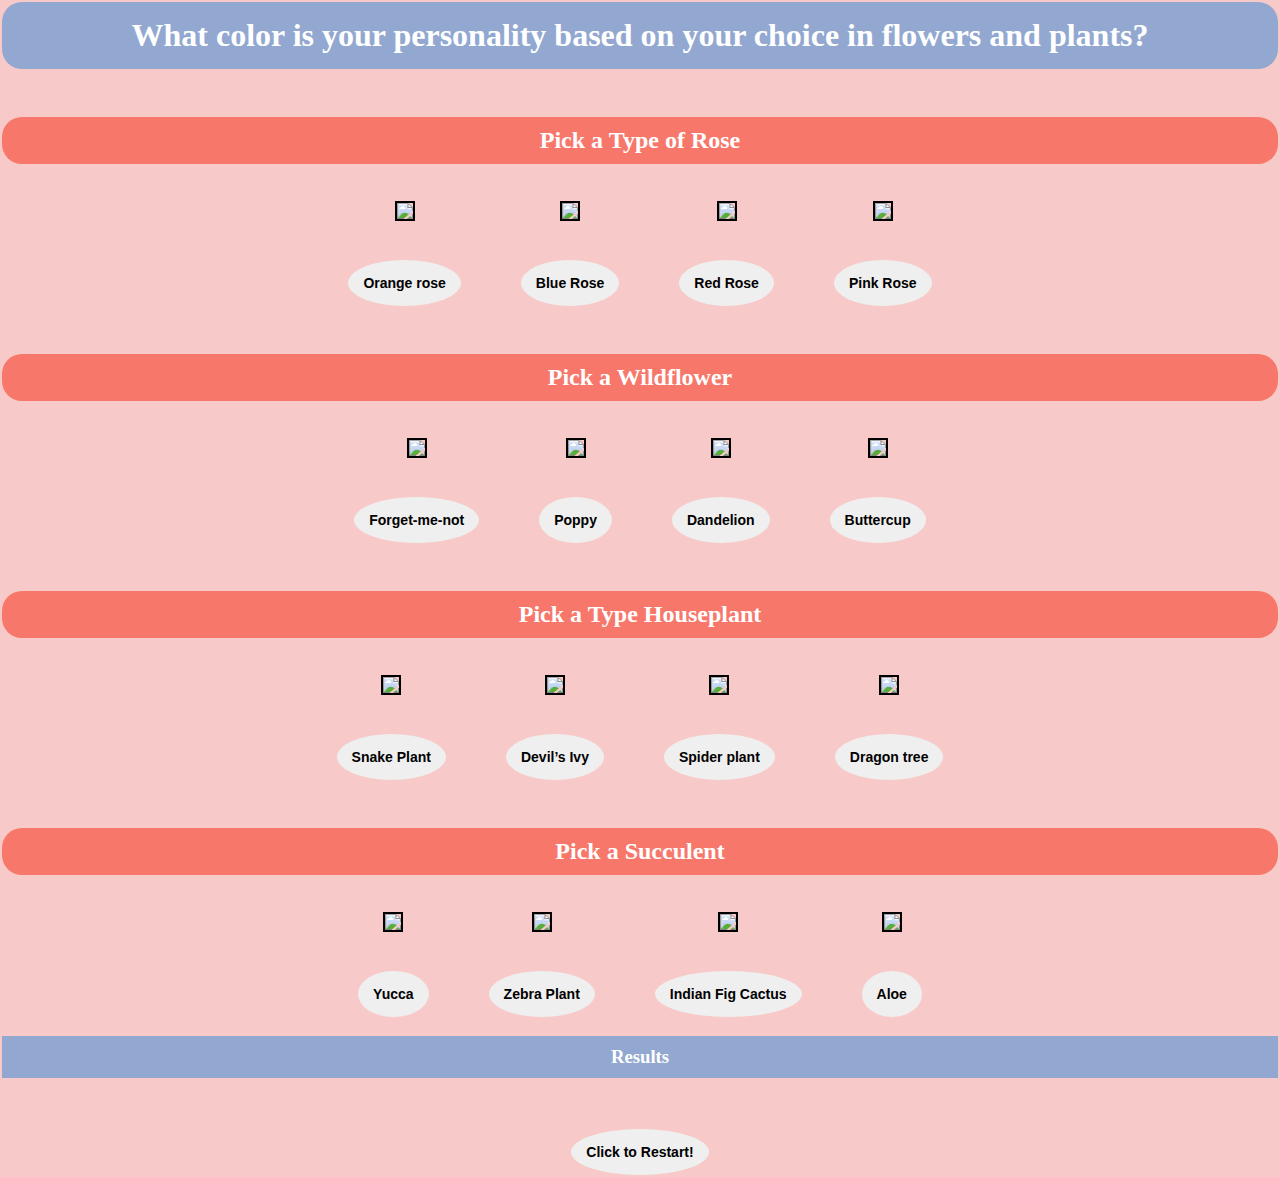
==== index.html @ db7b5863 "Change to index.html" ====
<!DOCTYPE html>
<html lang="en">
  <head>
    <title>Personality Quiz</title>
    <meta charset="utf-8">
    <meta http-equiv="X-UA-Compatible" content="IE=edge">
    <meta name="viewport" content="width=device-width, initial-scale=1">

    <!-- import the webpage's stylesheet -->
    <link rel="stylesheet" href="/style.css">

    <!-- import the webpage's javascript file -->
    <script src="/script.js" defer></script>
  </head>
  <body>
  <h1>What color is your personality based on your choice in flowers and plants?</h1>

    <h2>Pick a Type of Rose</h2>
    <div class="question">
      <div class="answer-choice">
        <img src="https://cdn.glitch.com/6a3a3d98-5eb7-41ba-97d2-f7c35255fe9b%2F19108.jpg?v=1592393466550">
        <br>
        <button id="q1a1"> Orange rose</button>
      </div>
      <div class="answer-choice">
        <img src="https://cdn.glitch.com/6a3a3d98-5eb7-41ba-97d2-f7c35255fe9b%2Fdownload%20(1).jpg?v=1592393461726">
        <br>
        <button id="q1a2"> Blue Rose</button>
      </div>
      <div class="answer-choice">
        <img src="https://cdn.glitch.com/6a3a3d98-5eb7-41ba-97d2-f7c35255fe9b%2F33060.jpg?v=1592393458981">
        <br>
        <button id="q1a3">Red Rose</button>
      </div>
      <div class="answer-choice">
        <img src="https://cdn.glitch.com/6a3a3d98-5eb7-41ba-97d2-f7c35255fe9b%2F5287e542461549c246b18a50492619c2.jpg?v=1592393454473">
        <br>
        <button id="q1a4">Pink Rose</button>
      </div>
    </div>

    <h2>Pick a Wildflower</h2>
    <div class="question">
      <div class="answer-choice">
        <img src="https://cdn.glitch.com/6a3a3d98-5eb7-41ba-97d2-f7c35255fe9b%2F2496.jpg?v=1592395433643">
        <br>
        <button id="q2a1"> Forget-me-not</button>
      </div>
      <div class="answer-choice">
        <img src="https://cdn.glitch.com/6a3a3d98-5eb7-41ba-97d2-f7c35255fe9b%2Fshutterstock_159767393_1400x.jpg?v=1592395448915">
        <br>
        <button id="q2a2">Poppy</button>
      </div>
      <div class="answer-choice">
        <img src="https://cdn.glitch.com/6a3a3d98-5eb7-41ba-97d2-f7c35255fe9b%2Fdandelions-1030x687.jpg?v=1592395443740">
        <br>
        <button id="q2a3">Dandelion</button>
      </div>
      <div class="answer-choice">
        <img src="https://cdn.glitch.com/6a3a3d98-5eb7-41ba-97d2-f7c35255fe9b%2F5155.jpg?v=1592395438824">
        <br>
        <button id="q2a4">Buttercup</button>
      </div>
    </div>

    <h2>Pick a Type Houseplant</h2>
    <div class="question">
      <div class="answer-choice">
        <img src="https://cdn.glitch.com/6a3a3d98-5eb7-41ba-97d2-f7c35255fe9b%2Fpure-beauty-farms-house-plants-dc10sanlaur-64_1000.jpg?v=1592401063405">
        <br>
        <button id="q3a1">Snake Plant</button>
      </div>
      <div class="answer-choice">
        <img src="https://cdn.glitch.com/6a3a3d98-5eb7-41ba-97d2-f7c35255fe9b%2Fimage.jpg?v=1592401067511">
        <br>
        <button id="q3a2">Devil’s Ivy</button>
      </div>
      <div class="answer-choice">
        <img src="https://cdn.glitch.com/6a3a3d98-5eb7-41ba-97d2-f7c35255fe9b%2Fspider-plants-chlorophytum-definition-1902773-01b-b3f60dce30a64c399d52b5538417cc7d.jpg?v=1592401077520">
        <br>
        <button id="q3a3">Spider plant</button>
      </div>
      <div class="answer-choice">
        <img src="https://cdn.glitch.com/6a3a3d98-5eb7-41ba-97d2-f7c35255fe9b%2Fgrow-dracaena-marginata-indoors-1902749-2-983c52a2805144d899408949969a5728.jpg?v=1592401072705">
        <br>
        <button id="q3a4">Dragon tree</button>
      </div>
    </div>

    <h2>Pick a Succulent </h2>
    <div class="question">
      <div class="answer-choice">
        <img src="https://cdn.glitch.com/6a3a3d98-5eb7-41ba-97d2-f7c35255fe9b%2FJ151-06-2.jpg?v=1592401767710">
        <br>
        <button id="q4a1"> Yucca</button>
      </div>
      <div class="answer-choice">
        <img src="https://cdn.glitch.com/6a3a3d98-5eb7-41ba-97d2-f7c35255fe9b%2Fzebra-plant-sc-1024x1024.jpg?v=1592401765074">
        <br>
        <button id="q4a2">Zebra Plant</button>
      </div>
      <div class="answer-choice">
        <img src="https://cdn.glitch.com/6a3a3d98-5eb7-41ba-97d2-f7c35255fe9b%2FOpuntia-ficus-indica-Indian-Fig4-702x527.jpg?v=1592401760556">
        <br>
        <button id="q4a3">Indian Fig Cactus</button>
      </div>
      <div class="answer-choice">
        <img src="https://cdn.glitch.com/6a3a3d98-5eb7-41ba-97d2-f7c35255fe9b%2FUK_advice-gardening-grow-your-own-aloe-vera-plant-care_main.jpg?v=1592401756739">
        <br>
        <button id="q4a4">Aloe</button>
      </div>
    </div>


    <div class="result">
      <h3 id="result"> Results</h3>
      <h4 id="result-img">
      </h4>
      <button id="restartButton">Click to Restart!</button>
    </div>
  </body>
</html>
---- style.css ----
/* CSS files add styling rules to your content */

body {
    font-family: "Benton Sans", "Helvetica Neue", helvetica, arial, sans-serif;
    margin: 2px;
    background-color:#f7cac9;
    text-align: center;
  
  }
  
  h1 { /* quiz title */
    text-align:center;
    color: white;
    font-family: "Georgia", Times, serif;
    background-color:#92a8d1;
    margin:0px;
    padding:15px;
  
    border-radius: 20px;
  }
  
  h1:hover {
    background-color: #034f84;
  }
  h2 { /* questions text  */
    margin-top: 2em;
    color: white;
    background-color:#f7786b;
    text-align:center;
    border-radius: 20px;
    padding:10px;
    font-family: "Georgia", Times, serif;
  }
  
  h3 { /* result text */
   text-align:center;
    color: white;
    font-family: "Georgia", Times, serif;
    background-color:#92a8d1;
    padding:10px;
  
  }
  
  .question {
    display: flex;
    justify-content: center;
    flex-wrap: wrap;
    margin-top: 2em;
  }
  
  #result-img{
    border-style: none;
  }
  
  img {
    height: 10em;
    padding:0px;
    margin:5px;
    border-style: solid;
    border-width: 2px;
  
  
  }
  img:hover {
    border-style: none;
  }
  question:hover{
    border-color: white;
  }
  
  button:hover{
    background-color: #f7786b;
  
  }
  button{
    padding:15px;
    border:0px;
    border-radius: 75%;
    margin:30px;
    margin-bottom:0px;
    font-size: 14px;
    font-weight: bold;
  }
  button:focus  {
    color: #f7786b;
  }
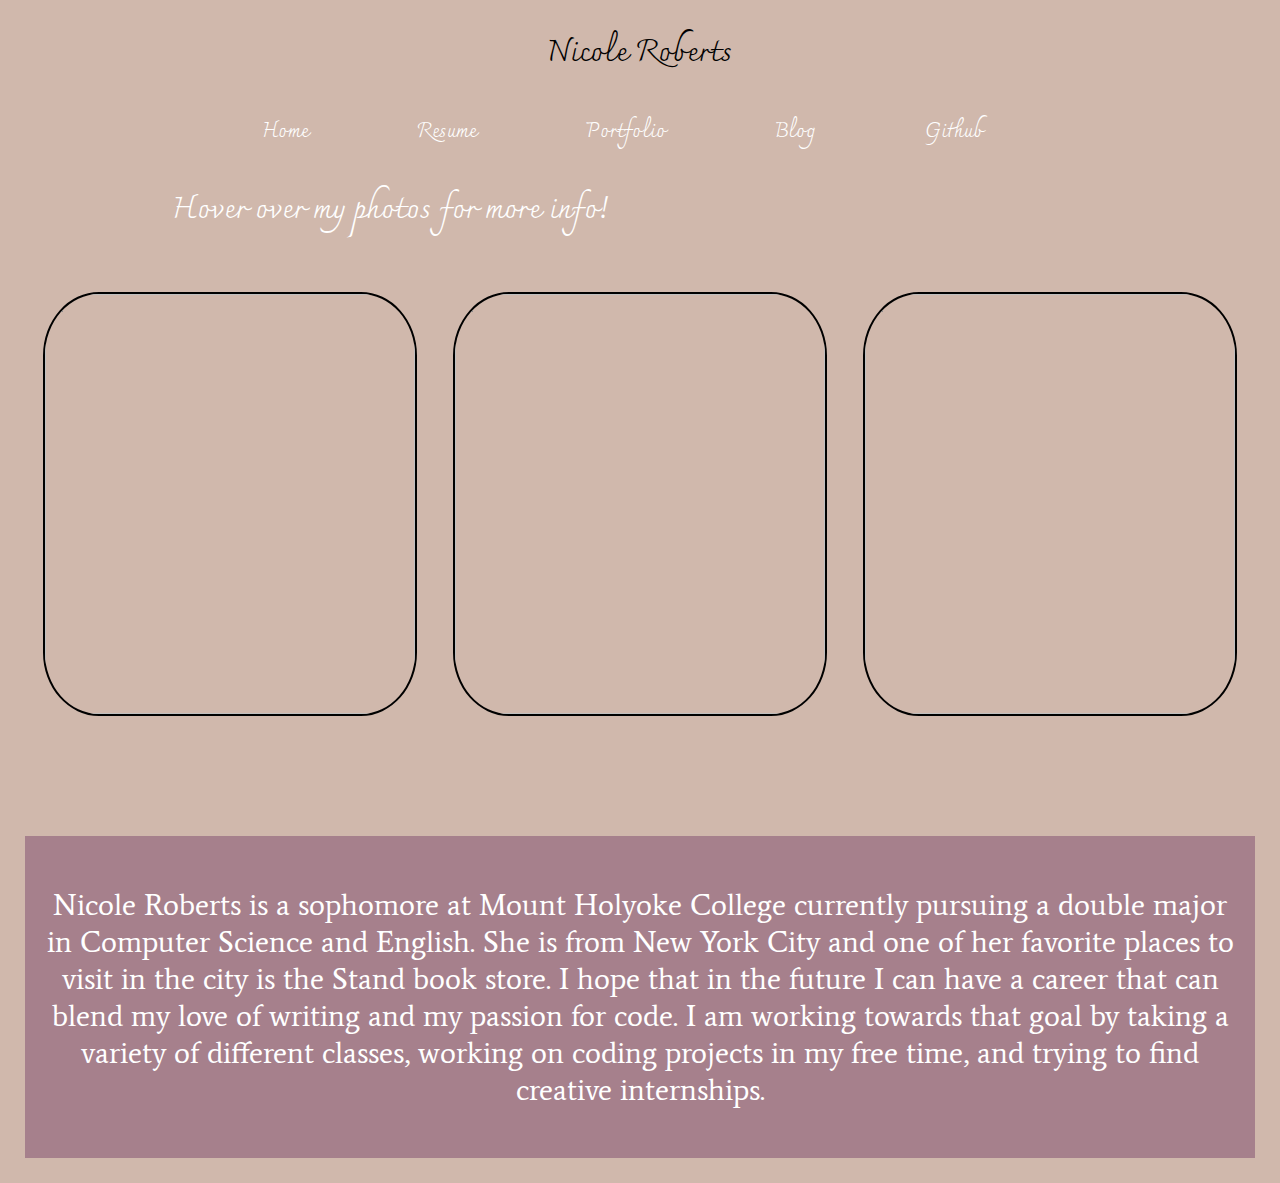
==== commit 1801657c: "Change from Quiz site to Personal Website" ====
--- a/index.html
+++ b/index.html
@@ -1,122 +1,96 @@
 <!DOCTYPE html>
 <html lang="en">
   <head>
-    <title>Personality Quiz</title>
-    <meta charset="utf-8">
-    <meta http-equiv="X-UA-Compatible" content="IE=edge">
-    <meta name="viewport" content="width=device-width, initial-scale=1">
+    <meta charset="utf-8" />
+    <meta http-equiv="X-UA-Compatible" content="IE=edge" />
+    <meta name="viewport" content="width=device-width, initial-scale=1" />
+
+    <title>Nicole Roberts Site</title>
 
     <!-- import the webpage's stylesheet -->
-    <link rel="stylesheet" href="/style.css">
+    <link rel="stylesheet" href="/style.css" />
 
     <!-- import the webpage's javascript file -->
     <script src="/script.js" defer></script>
+    <!--Place the Google Font -->
+    <link
+      href="https://fonts.googleapis.com/css?family=Charmonman"
+      rel="stylesheet"
+    />
+    <link
+      href="https://fonts.googleapis.com/css?family=Average"
+      rel="stylesheet"
+    />
   </head>
   <body>
-  <h1>What color is your personality based on your choice in flowers and plants?</h1>
+    <div id="title">
+      Nicole Roberts
+    </div>
+    <div class="flexbox">
+      <div id="navbar">
+        <nav>
+          <ul>
+            <li><a href="index.html">Home</a></li>
+            <li><a href="resume.html">Resume</a></li>
+            <li><a href="">Portfolio</a></li>
+            <li><a href="">Blog</a></li>
+            <li><a href="https://github.com/nicrob121">Github</a></li>
+          </ul>
+        </nav>
+      </div>
 
-    <h2>Pick a Type of Rose</h2>
-    <div class="question">
-      <div class="answer-choice">
-        <img src="https://cdn.glitch.com/6a3a3d98-5eb7-41ba-97d2-f7c35255fe9b%2F19108.jpg?v=1592393466550">
-        <br>
-        <button id="q1a1"> Orange rose</button>
+      <p id="siteText">
+        Hover over my photos for more info!
+      </p>
+      <br />
+      <div id="imageBox">
+        <div class="img_Section">
+          <img
+            class="pics"
+            id="pic1"
+            src="https://cdn.glitch.com/ff4646ac-5364-4ceb-8320-3a2141e66237%2Fnicole%20(2).jpeg?v=1600377470685"
+          />
+          <p class="img_text">
+            Hello! I'm Nicole and welcome to my personal website.
+          </p>
+        </div>
+        <div class="img_Section">
+          <img
+            class="pics"
+            id="pic2"
+            src="https://cdn.glitch.com/ff4646ac-5364-4ceb-8320-3a2141e66237%2FIMG_2025.jpg?v=1600915700208"
+          />
+          <p class="img_text">
+            Currently, I am a college sophomore pursuing a double major in
+            Computer Science and English at Mount Holyoke College.
+          </p>
+        </div>
+
+        <div class="img_Section">
+          <img
+            class="pics"
+            id="pic3"
+            src="https://cdn.glitch.com/ff4646ac-5364-4ceb-8320-3a2141e66237%2FIMG_4831.jpg?v=1600405714089"
+          />
+          <p class="img_text">
+            Some of my favorite hobbies: Playing Video Games, Playing Dungeons
+            and Dragons, Practicing Guitar, Doodling, Reading
+          </p>
+        </div>
       </div>
-      <div class="answer-choice">
-        <img src="https://cdn.glitch.com/6a3a3d98-5eb7-41ba-97d2-f7c35255fe9b%2Fdownload%20(1).jpg?v=1592393461726">
-        <br>
-        <button id="q1a2"> Blue Rose</button>
-      </div>
-      <div class="answer-choice">
-        <img src="https://cdn.glitch.com/6a3a3d98-5eb7-41ba-97d2-f7c35255fe9b%2F33060.jpg?v=1592393458981">
-        <br>
-        <button id="q1a3">Red Rose</button>
-      </div>
-      <div class="answer-choice">
-        <img src="https://cdn.glitch.com/6a3a3d98-5eb7-41ba-97d2-f7c35255fe9b%2F5287e542461549c246b18a50492619c2.jpg?v=1592393454473">
-        <br>
-        <button id="q1a4">Pink Rose</button>
+
+      <div id="text-box1">
+        <p>
+          Nicole Roberts is a sophomore at Mount Holyoke College currently
+          pursuing a double major in Computer Science and English. She is from
+          New York City and one of her favorite places to visit in the city is
+          the Stand book store. I hope that in the future I can have a career
+          that can blend my love of writing and my passion for code. I am
+          working towards that goal by taking a variety of different classes,
+          working on coding projects in my free time, and trying to find
+          creative internships.
+        </p>
       </div>
     </div>
-
-    <h2>Pick a Wildflower</h2>
-    <div class="question">
-      <div class="answer-choice">
-        <img src="https://cdn.glitch.com/6a3a3d98-5eb7-41ba-97d2-f7c35255fe9b%2F2496.jpg?v=1592395433643">
-        <br>
-        <button id="q2a1"> Forget-me-not</button>
-      </div>
-      <div class="answer-choice">
-        <img src="https://cdn.glitch.com/6a3a3d98-5eb7-41ba-97d2-f7c35255fe9b%2Fshutterstock_159767393_1400x.jpg?v=1592395448915">
-        <br>
-        <button id="q2a2">Poppy</button>
-      </div>
-      <div class="answer-choice">
-        <img src="https://cdn.glitch.com/6a3a3d98-5eb7-41ba-97d2-f7c35255fe9b%2Fdandelions-1030x687.jpg?v=1592395443740">
-        <br>
-        <button id="q2a3">Dandelion</button>
-      </div>
-      <div class="answer-choice">
-        <img src="https://cdn.glitch.com/6a3a3d98-5eb7-41ba-97d2-f7c35255fe9b%2F5155.jpg?v=1592395438824">
-        <br>
-        <button id="q2a4">Buttercup</button>
-      </div>
-    </div>
-
-    <h2>Pick a Type Houseplant</h2>
-    <div class="question">
-      <div class="answer-choice">
-        <img src="https://cdn.glitch.com/6a3a3d98-5eb7-41ba-97d2-f7c35255fe9b%2Fpure-beauty-farms-house-plants-dc10sanlaur-64_1000.jpg?v=1592401063405">
-        <br>
-        <button id="q3a1">Snake Plant</button>
-      </div>
-      <div class="answer-choice">
-        <img src="https://cdn.glitch.com/6a3a3d98-5eb7-41ba-97d2-f7c35255fe9b%2Fimage.jpg?v=1592401067511">
-        <br>
-        <button id="q3a2">Devil’s Ivy</button>
-      </div>
-      <div class="answer-choice">
-        <img src="https://cdn.glitch.com/6a3a3d98-5eb7-41ba-97d2-f7c35255fe9b%2Fspider-plants-chlorophytum-definition-1902773-01b-b3f60dce30a64c399d52b5538417cc7d.jpg?v=1592401077520">
-        <br>
-        <button id="q3a3">Spider plant</button>
-      </div>
-      <div class="answer-choice">
-        <img src="https://cdn.glitch.com/6a3a3d98-5eb7-41ba-97d2-f7c35255fe9b%2Fgrow-dracaena-marginata-indoors-1902749-2-983c52a2805144d899408949969a5728.jpg?v=1592401072705">
-        <br>
-        <button id="q3a4">Dragon tree</button>
-      </div>
-    </div>
-
-    <h2>Pick a Succulent </h2>
-    <div class="question">
-      <div class="answer-choice">
-        <img src="https://cdn.glitch.com/6a3a3d98-5eb7-41ba-97d2-f7c35255fe9b%2FJ151-06-2.jpg?v=1592401767710">
-        <br>
-        <button id="q4a1"> Yucca</button>
-      </div>
-      <div class="answer-choice">
-        <img src="https://cdn.glitch.com/6a3a3d98-5eb7-41ba-97d2-f7c35255fe9b%2Fzebra-plant-sc-1024x1024.jpg?v=1592401765074">
-        <br>
-        <button id="q4a2">Zebra Plant</button>
-      </div>
-      <div class="answer-choice">
-        <img src="https://cdn.glitch.com/6a3a3d98-5eb7-41ba-97d2-f7c35255fe9b%2FOpuntia-ficus-indica-Indian-Fig4-702x527.jpg?v=1592401760556">
-        <br>
-        <button id="q4a3">Indian Fig Cactus</button>
-      </div>
-      <div class="answer-choice">
-        <img src="https://cdn.glitch.com/6a3a3d98-5eb7-41ba-97d2-f7c35255fe9b%2FUK_advice-gardening-grow-your-own-aloe-vera-plant-care_main.jpg?v=1592401756739">
-        <br>
-        <button id="q4a4">Aloe</button>
-      </div>
-    </div>
-
-
-    <div class="result">
-      <h3 id="result"> Results</h3>
-      <h4 id="result-img">
-      </h4>
-      <button id="restartButton">Click to Restart!</button>
-    </div>
   </body>
-</html>+</html>
--- a/style.css
+++ b/style.css
@@ -60,7 +60,238 @@
     border-width: 2px;
   
   
-  }
+  }/* CSS files add styling rules to your content */
+
+.flexbox {
+    display: flex;
+    flex-direction: column;
+    justify-content: center;
+  }
+  #title {
+    font-family: "Charmonman";
+    font-size: 30px;
+    text-align: center;
+    animation-name: title;
+    animation-duration: 0.8s;
+  }
+  #navbar {
+    display: flex;
+    justify-content: center;
+  
+    animation-name: nav;
+    animation-duration: 0.8s;
+    animation-delay: 1s;
+  }
+  a{
+    text-decoration:none;
+    color:white;
+    font-size:20px
+  }
+  
+  a:hover{
+    text-decoration: underline;
+    padding-right:10px;
+    text-shadow: 2px 2px grey;
+    padding-bottom:10px;
+  }
+  
+  ul {
+    list-style: none;
+  }
+  ul li {
+    display: inline-block;
+    padding: 15px;
+    margin-right: 75px;
+    margin-top: 0px;
+    font-family: "Charmonman";
+    color: white;
+    font-size: 17px;
+  }
+  li:hover {
+    color: black;
+  }
+  #imageBox {
+    display: flex;
+    justify-content: space-around;
+  }
+  
+  .pics {
+    width: 370px;
+    height: 420px;
+    border-radius: 15%;
+  }
+  
+  #pic1 {
+    animation-name: pics;
+    animation-duration: 0.8s;
+    animation-delay: 2s;
+  }
+  
+  #pic2 {
+    animation-name: pics;
+    animation-duration: 0.8s;
+    animation-delay: 3s;
+  }
+  #pic3 {
+    animation-name: pics;
+    animation-duration: 0.8s;
+    animation-delay: 4s;
+  }
+  @keyframes pics {
+    0% {
+      opacity: 0;
+    }
+  
+    100% {
+      opacity: 1;
+    }
+  }
+  
+  @keyframes title {
+    0% {
+      opacity: 0;
+    }
+    25% {
+      opacity: 0.2;
+    }
+    50% {
+      opacity: 0.5;
+    }
+    75% {
+      opacity: 0.7;
+    }
+    100% {
+      opacity: 1;
+    }
+  }
+  
+  @keyframes nav {
+    0% {
+      opacity: 0;
+    }
+  
+    100% {
+      opacity: 1;
+    }
+  }
+  
+  .img_text {
+    color: white;
+    background-color: #A6808C;
+    opacity: 0;
+    text-align: center;
+    border-radius: 12%;
+    font-family: "Average";
+    font-size: 16px;
+    padding: 5px;
+    width: 350px;
+    height: auto;
+  }
+  
+  #pic1:hover + .img_text {
+    opacity: 1;
+  }
+  
+  #pic2:hover + .img_text {
+    opacity: 1;
+  }
+  
+  #pic3:hover + .img_text{
+    opacity:1;
+  }
+  
+  @keyframes siteText {
+    from {
+      margin-left: 100%;
+      width: 300%;
+    }
+  
+    to {
+      margin-right: 100%;
+      width: 100%;
+    }
+  }
+  
+  #siteText {
+    display: inline;
+    margin-top: 0px;
+    color: white;
+    left: -250px;
+    font-family: "Charmonman";
+    font-size: 30px;
+    position: relative;
+    animation-name: siteText;
+    animation-duration: 8s;
+    animation-timing-function: linear;
+    animation-iteration-count: infinite;
+    animation-direction: reverse;
+  }
+  
+  body {
+    margin: 25px;
+    background-color: #D0B8AC;
+  }
+  
+  #text-box1{
+    margin:0px;
+    margin-top:16px;
+    color: white;
+    background-color: #A6808C;
+    text-align: center;
+    font-family: "Average";
+    font-size: 30px;
+    padding:20px;
+      
+  }
+  
+  #text-box2{
+    margin:0px;
+    margin-top:16px;
+    color: white;
+    background-color: #A6808C;
+    text-align: left;
+    font-family: "Average";
+    font-size: 20px;
+    padding:20px;
+      
+  }
+  h1{
+    color:white;
+    text-decoration: underline;
+    text-align: left;
+    font-family: "Average";
+  }
+  h3{
+    text-align: left;
+    font-family: "Average";
+    font-size:25px;
+    padding-bottom:0px;
+    margin-bottom:0px;
+  }
+  h4{
+    text-align: left;
+    font-family: "Average";
+    padding:0px;
+    margin:0px;
+    margin-bottom:8px;
+  }
+  
+  /* todo: Add a breakpoint if the screen is 700px or less  */
+  @media only screen and (max-width: 700px) {
+    #imageBox {
+      display: flex;
+      flex-direction: column;
+      flex-shrink: 3;
+    }
+  
+    #siteText {
+      display: none;
+    }
+    .img_text {
+      opacity: 1;
+    }
+  }
+  
   img:hover {
     border-style: none;
   }
